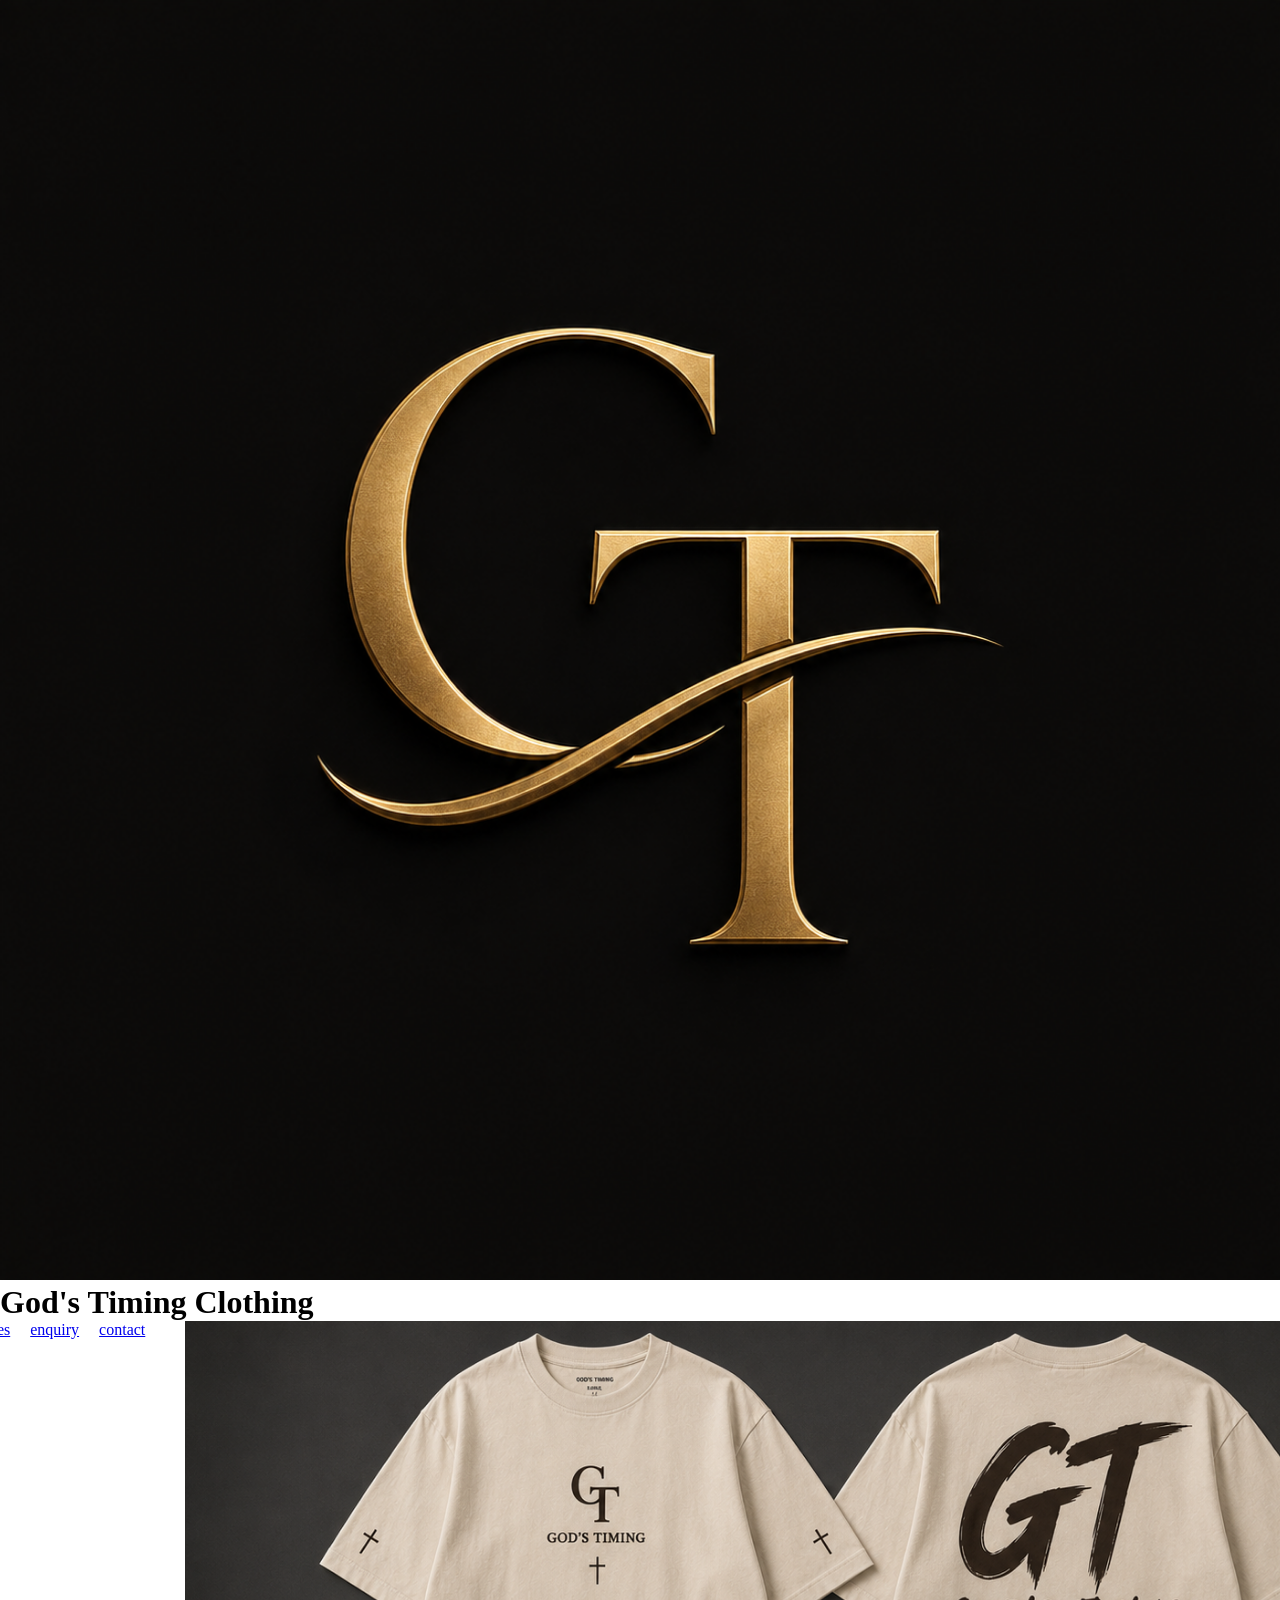
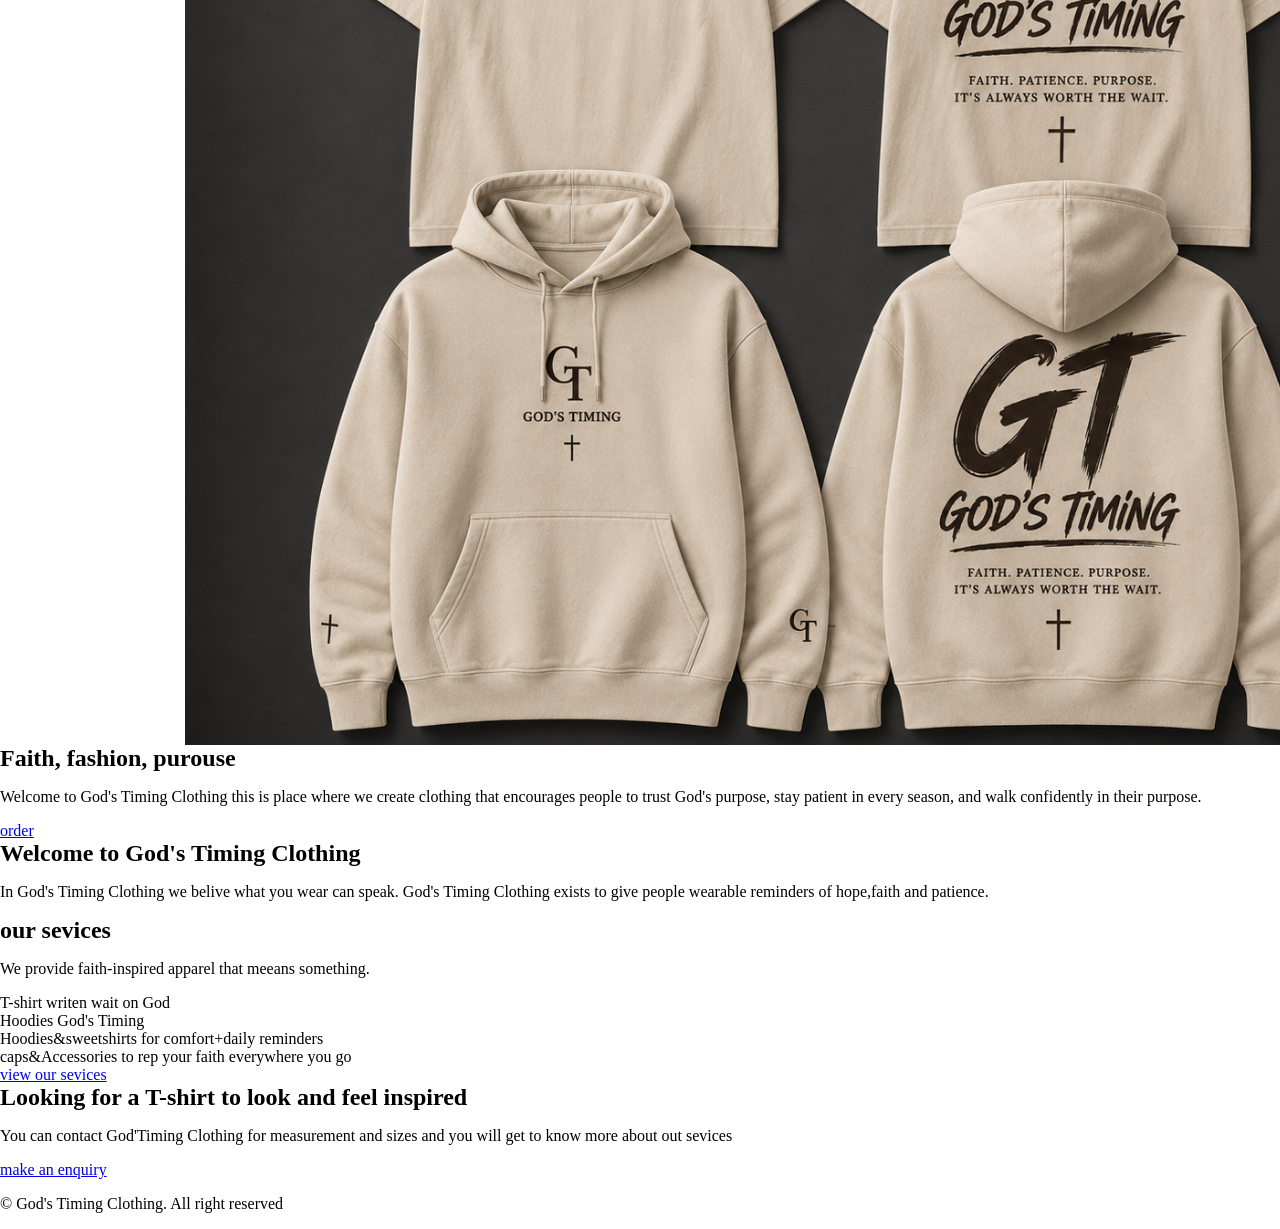
==== index.html @ 5462b07f "final - all files at root" ====
<!DOCTYPE html>
<html lang="en">
<head>
  <link rel="stylesheet" href="css/style.css">
</head>

<body>
<img src="images/LOGO 1.png" alt="God's Timing Logo" width="288">
    
    <header>
        <h1>God's Timing Clothing</h1>
        <!--navigation links-->
        <nav>
            <ul>
                <li><a href="index.html">Homepage</a></li>
                <li><a href="about.html">About us</a></li>
                <li><a href="sevices.html">sevices</a></li>
                <li><a href="enquiry.html">enquiry</a></li>
                <li><a href="contact.html">contact</a></li>
                
 <br>               

    <img src="images/T-shirt+Hoodies.png" alt="God's Timing Logo" width="500">
            </ul>
        </nav>


    </header>
<!--main content-->
<main> 

<Section>

    <h2>Faith, fashion, purouse</h2>

    <p>
        Welcome to God's Timing Clothing 
        this is place where we create clothing 
        that encourages people to trust God's purpose,
        stay patient in every season, and walk confidently
        in their purpose.
    </p>
    <a href="enquiry.html">order</a>


</Section>

<Section>

    <h2>Welcome to God's Timing Clothing</h2>
    
    <p>
       In God's Timing Clothing we belive what you wear can speak.
       God's Timing Clothing exists to give people wearable reminders
       of hope,faith and patience.
    </p>

    <section>

    </section>

    <h2>our sevices</h2>

    <p>
        We provide faith-inspired apparel that meeans something.

    <ul>
        <li>T-shirt writen wait on God</li>
        <li>Hoodies God's Timing</li>
        <li>Hoodies&sweetshirts for comfort+daily reminders</li >
        <li>caps&Accessories to rep your faith everywhere you go</li>
        
    
        <a href="sevices.html">view our sevices</a>
    </ul>
</section>

<section>
        <h2>Looking for a T-shirt to look and feel inspired</h2>

    </p>
         You can contact God'Timing Clothing for measurement and sizes 
         and you will get to know more about out sevices
         <p>

         <a href="enquiry.html">make an enquiry</a>

         </section>

    </main>

    <footer>
        <p>
           &copy; God's Timing Clothing.
           All right reserved
        </p>

    </footer>

    </body>
    <html>
---- css/style.css ----
/* 2.2 - CSS Reset */
* {
  margin: 0;
  padding: 0;
  box-sizing: border-box;
}/* 2.4 - Create a Layout Structure - Flexbox & Grid */
nav ul {
  display: flex;
  justify-content: center;
  gap: 20px;
  list-style: none;
}
.product-grid {
  display: grid;
  grid-template-columns: repeat(3, 1fr);
  gap: 20px;
  padding: 20px;
}

/* 2.5 - Apply Visual Styles */
.card {
  background-color: white;
  border: 2px solid #b51158;
  border-radius: 10px;
  box-shadow: 0 4px 8px rgba(0,0,0,0.2);
  padding: 15px;
  color: #333;
}
a:hover {
  color: #b51158;
  text-decoration: underline;
}
button:hover {
  background-color: #b51158;
  color: white;
  box-shadow: 0 2px 5px rgba(0,0,0,0.3);
}
a:focus, button:focus {
  outline: 2px solid #b51158;
}
a:active {
  color: black;
}
h1 { font-size: 2rem; }
p { font-size: 1em; margin: 1em 0; }
.product-grid { width: 90%; }
.card { width: 100%; }

/* 3.3 - Responsive Images already done */
img { width: 100%; height: auto; max-width: 100%; }
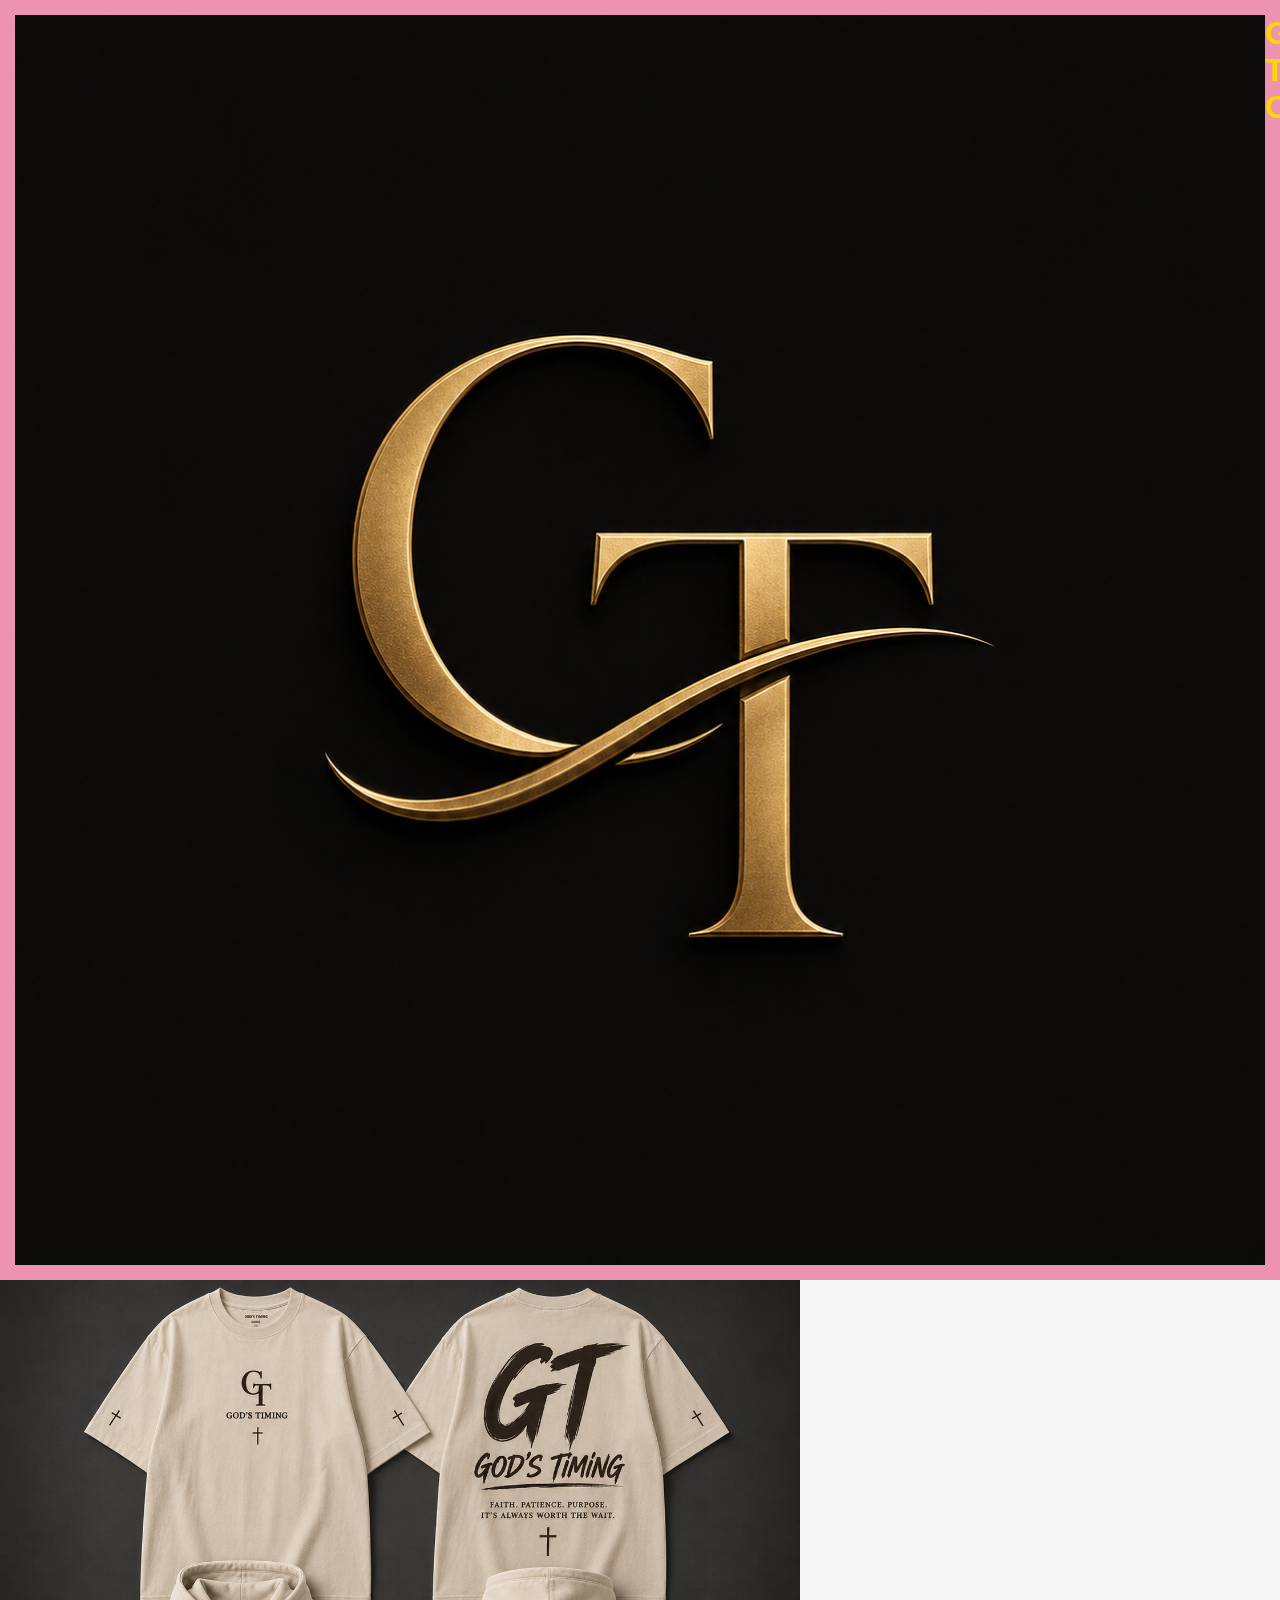
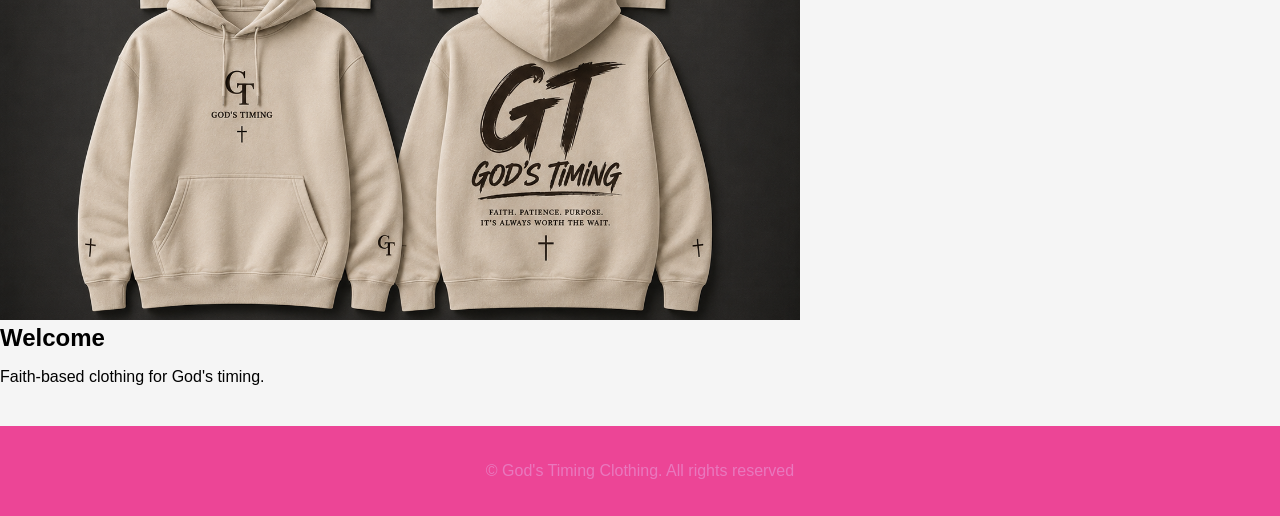
==== commit e1c5d221: "fixed logo" ====
--- a/index.html
+++ b/index.html
@@ -1,103 +1,37 @@
 <!DOCTYPE html>
 <html lang="en">
 <head>
+  <meta charset="UTF-8">
+  <meta name="viewport" content="width=device-width, initial-scale=1.0">
+  <title>God's Timing Clothing</title>
+  <link href="https://fonts.googleapis.com/css2?family=Poppins:wght@400;600;700&display=swap" rel="stylesheet">
   <link rel="stylesheet" href="css/style.css">
 </head>
-
 <body>
-<img src="images/LOGO 1.png" alt="God's Timing Logo" width="288">
-    
-    <header>
-        <h1>God's Timing Clothing</h1>
-        <!--navigation links-->
-        <nav>
-            <ul>
-                <li><a href="index.html">Homepage</a></li>
-                <li><a href="about.html">About us</a></li>
-                <li><a href="sevices.html">sevices</a></li>
-                <li><a href="enquiry.html">enquiry</a></li>
-                <li><a href="contact.html">contact</a></li>
-                
- <br>               
-
-    <img src="images/T-shirt+Hoodies.png" alt="God's Timing Logo" width="500">
-            </ul>
-        </nav>
-
-
-    </header>
-<!--main content-->
-<main> 
-
-<Section>
-
-    <h2>Faith, fashion, purouse</h2>
-
-    <p>
-        Welcome to God's Timing Clothing 
-        this is place where we create clothing 
-        that encourages people to trust God's purpose,
-        stay patient in every season, and walk confidently
-        in their purpose.
-    </p>
-    <a href="enquiry.html">order</a>
-
-
-</Section>
-
-<Section>
-
-    <h2>Welcome to God's Timing Clothing</h2>
-    
-    <p>
-       In God's Timing Clothing we belive what you wear can speak.
-       God's Timing Clothing exists to give people wearable reminders
-       of hope,faith and patience.
-    </p>
-
+  <header>
+    <img src="images/LOGO 1.png" alt="God's Timing Logo" width="150">
+    <h1>God's Timing Clothing</h1>
+    <nav>
+      <ul>
+        <li><a href="index.html">Homepage</a></li>
+        <li><a href="about.html">About us</a></li>
+        <li><a href="services.html">Services</a></li>
+        <li><a href="enquiry.html">Enquiry</a></li>
+        <li><a href="contact.html">Contact</a></li>
+      </ul>
+    </nav>
+  </header>
+  <main>
     <section>
-
+      <img src="images/T-shirt+Hoodies.png" alt="God's Timing Collection" style="width:100%; max-width:800px; margin:auto;">
+      <h2>Welcome</h2>
+      <p>Faith-based clothing for God's timing.</p>
     </section>
-
-    <h2>our sevices</h2>
-
-    <p>
-        We provide faith-inspired apparel that meeans something.
-
-    <ul>
-        <li>T-shirt writen wait on God</li>
-        <li>Hoodies God's Timing</li>
-        <li>Hoodies&sweetshirts for comfort+daily reminders</li >
-        <li>caps&Accessories to rep your faith everywhere you go</li>
-        
-    
-        <a href="sevices.html">view our sevices</a>
-    </ul>
-</section>
-
-<section>
-        <h2>Looking for a T-shirt to look and feel inspired</h2>
-
-    </p>
-         You can contact God'Timing Clothing for measurement and sizes 
-         and you will get to know more about out sevices
-         <p>
-
-         <a href="enquiry.html">make an enquiry</a>
-
-         </section>
-
-    </main>
-
-    <footer>
-        <p>
-           &copy; God's Timing Clothing.
-           All right reserved
-        </p>
-
-    </footer>
-
-    </body>
-    <html>
+  </main>
+  <footer>
+    <p>&copy; God's Timing Clothing. All rights reserved</p>
+  </footer>
+</body>
+</html>
 
              
--- a/css/style.css
+++ b/css/style.css
@@ -17,7 +17,6 @@
   padding: 20px;
 }
 
-/* 2.5 - Apply Visual Styles */
 .card {
   background-color: white;
   border: 2px solid #b51158;
@@ -46,6 +45,79 @@
 .product-grid { width: 90%; }
 .card { width: 100%; }
 
-/* 3.3 - Responsive Images already done */
 img { width: 100%; height: auto; max-width: 100%; }
+/* REGISTRATION FORM STYLES */
+body { font-family: Arial, sans-serif; background:#f5f5f5; }
+header { background:#ee92b1; color:gold; padding:15px; display:flex; justify-content:space-between; }
+#navMenu { display:flex; gap:15px; }
+#navMenu a { color:white; text-decoration:none; }
+#navMenu a.active { color:rgb(229, 94, 141); }
+.form-container { max-width:600px; margin:40px auto; background:white; padding:30px; border-radius:10px; box-shadow:0 4px 8px rgba(0,0,0,0.2); border-top:4px solid #b51158; }
+.form-container label { display:block; margin-top:15px; font-weight:bold; }
+.form-container input, .form-container select { width:100%; padding:10px; margin-top:5px; border:1px solid #ccc; border-radius:5px; box-sizing:border-box; }
+.checkbox { display:flex; align-items:center; gap:10px; }
+.checkbox input { width:auto; }
+.btn { background:rgb(246, 175, 208); color:rgb(238, 125, 182); border:none; padding:12px 20px; margin-top:20px; border-radius:5px; cursor:pointer; font-weight:bold; }
+.btn.secondary { background:#ddd; color:#95265a; }
+footer { text-align:center; padding:20px; background:rgb(236, 69, 150); color:rgb(233, 120, 190); margin-top:40px; }
+/* ===== RESPONSIVE DESIGN - FIX FOR RUBRIC ===== */
 
+/* Image Adjustment */
+img {
+  max-width: 100%;
+  height: auto;
+}
+
+/* Tablet - 1024px */
+@media screen and (max-width: 1024px) {
+  .product-grid {
+    grid-template-columns: repeat(2, 1fr);
+  }
+  body {
+    font-size: 15px;
+  }
+}
+
+/* Mobile - 768px - Navigation, Layout, Typography, Images */
+@media screen and (max-width: 768px) {
+  /* Navigation Menu Adjustment */
+  nav ul, #navMenu {
+    flex-direction: column;
+    align-items: center;
+    gap: 10px;
+  }
+
+  /* Layout Adjustment */
+  .product-grid {
+    grid-template-columns: 1fr;
+    width: 100%;
+    padding: 10px;
+  }
+
+  /* Typography Adjustment */
+  h1 {
+    font-size: 1.8rem;
+  }
+  h2 {
+    font-size: 1.3rem;
+  }
+  body, p {
+    font-size: 14px;
+    line-height: 1.5;
+  }
+
+  /* Image Adjustment */
+  img {
+    width: 100%;
+  }
+  .card {
+    width: 100%;
+  }
+} /* >- this closes 769px */
+
+/* Small Mobile - 480px */
+@media screen and (max-width: 480px) {
+  h1 {
+    font-size: 1.5rem;
+  }
+}
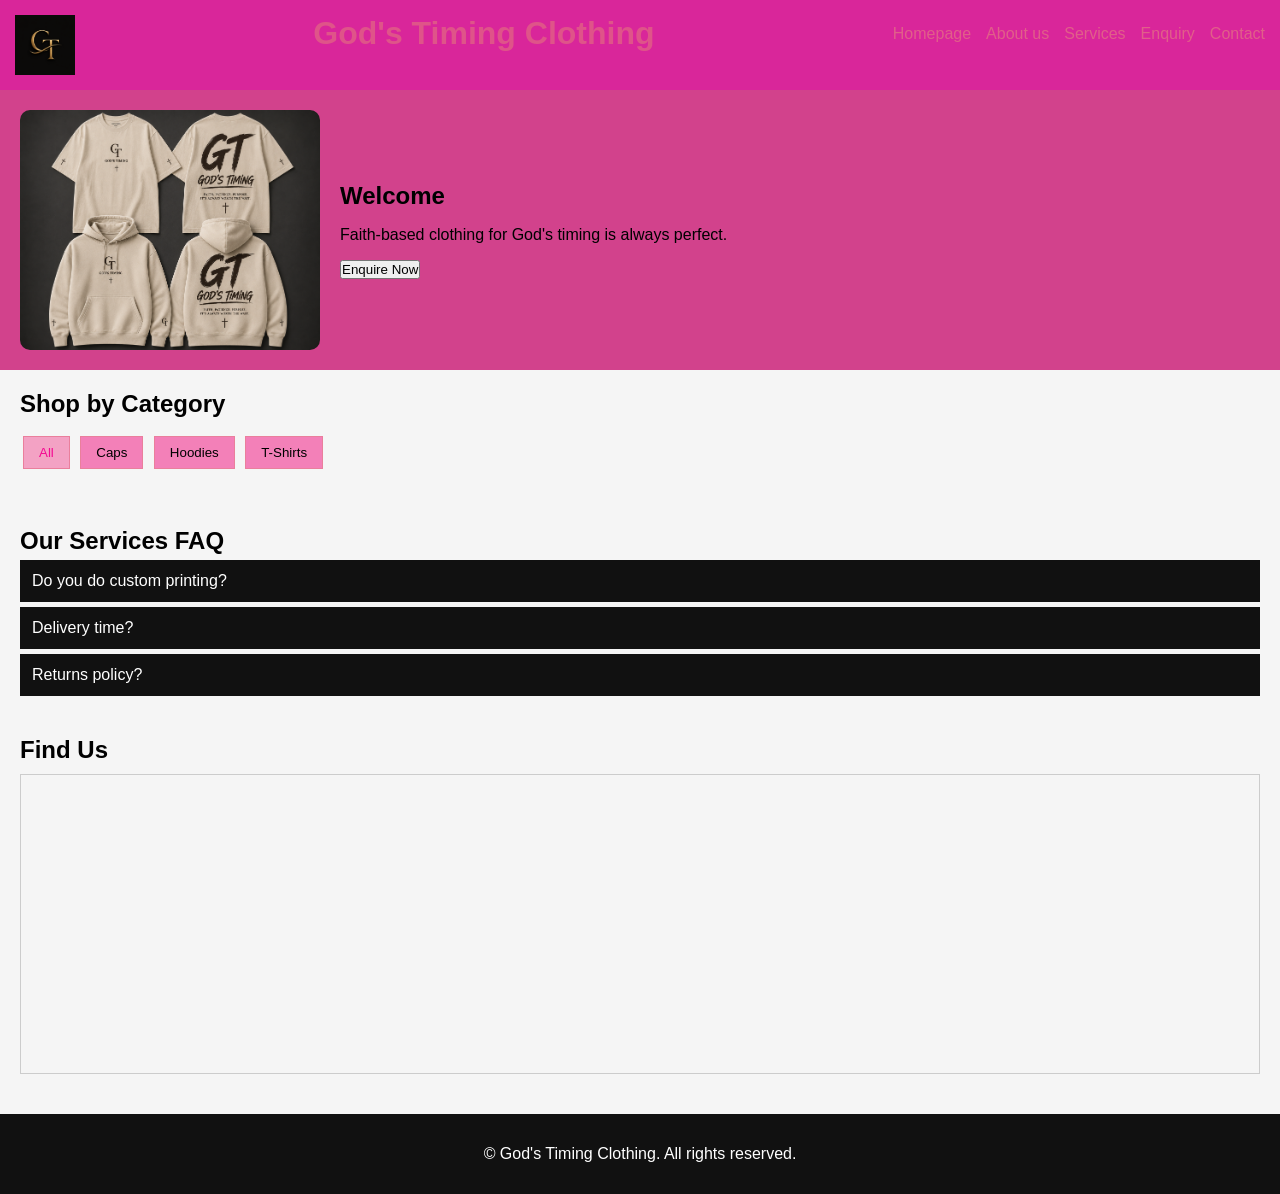
==== commit 27f4ca19: "Added JS enhancements: tabs, accordion, model, map, lightbox, animations" ====
--- a/index.html
+++ b/index.html
@@ -1,36 +1,92 @@
 <!DOCTYPE html>
 <html lang="en">
 <head>
-  <meta charset="UTF-8">
-  <meta name="viewport" content="width=device-width, initial-scale=1.0">
-  <title>God's Timing Clothing</title>
-  <link href="https://fonts.googleapis.com/css2?family=Poppins:wght@400;600;700&display=swap" rel="stylesheet">
-  <link rel="stylesheet" href="css/style.css">
+<meta charset="UTF-8">
+<meta name="viewport" content="width=device-width, initial-scale=1.0">
+<title>God's Timing Clothing</title>
+<link href="https://fonts.googleapis.com/css2?family=Inter:wght@400;700&display=swap" rel="stylesheet">
+<link rel="stylesheet" href="css/style.css">
+<link rel="stylesheet" href="https://unpkg.com/leaflet@1.9.4/dist/leaflet.css" />
+<script src="https://code.jquery.com/jquery-3.7.1.min.js"></script>
 </head>
 <body>
-  <header>
-    <img src="images/LOGO 1.png" alt="God's Timing Logo" width="150">
-    <h1>God's Timing Clothing</h1>
-    <nav>
-      <ul>
-        <li><a href="index.html">Homepage</a></li>
-        <li><a href="about.html">About us</a></li>
-        <li><a href="services.html">Services</a></li>
-        <li><a href="enquiry.html">Enquiry</a></li>
-        <li><a href="contact.html">Contact</a></li>
-      </ul>
-    </nav>
-  </header>
-  <main>
-    <section>
-      <img src="images/T-shirt+Hoodies.png" alt="God's Timing Collection" style="width:100%; max-width:800px; margin:auto;">
+<header>
+  <img src="images/LOGO 1.png" alt="Logo" class="logo">
+  <h1>God's Timing Clothing</h1>
+  <nav>
+    <ul>
+      <li><a href="index.html">Homepage</a></li>
+      <li><a href="about.html">About us</a></li>
+      <li><a href="services.html">Services</a></li>
+      <li><a href="enquiry.html">Enquiry</a></li>
+      <li><a href="contact.html">Contact</a></li>
+    </ul>
+  </nav>
+</header>
+
+<main>
+  <section class="hero">
+    <img src="images/T-shirt+Hoodies.png" alt="Hero">
+    <div>
       <h2>Welcome</h2>
-      <p>Faith-based clothing for God's timing.</p>
-    </section>
-  </main>
-  <footer>
-    <p>&copy; God's Timing Clothing. All rights reserved</p>
-  </footer>
+      <p>Faith-based clothing for God's timing is always perfect.</p>
+      <button id="openModal">Enquire Now</button>
+    </div>
+  </section>
+
+  <!-- TABS - Requirement 1 -->
+  <section>
+    <h2>Shop by Category</h2>
+    <div class="tabs">
+      <button class="tab-btn active" data-tab="all">All</button>
+      <button class="tab-btn" data-tab="caps">Caps</button>
+      <button class="tab-btn" data-tab="hoodies">Hoodies</button>
+      <button class="tab-btn" data-tab="shirts">T-Shirts</button>
+    </div>
+    <div id="productGrid" class="grid"></div>
+  </section>
+
+  <!-- ACCORDION - Requirement 1 -->
+  <section>
+    <h2>Our Services FAQ</h2>
+    <div class="accordion">
+      <div class="accordion-header">Do you do custom printing?</div>
+      <div class="accordion-body">Yes, we do bulk custom printing from 10 items upwards.</div>
+      <div class="accordion-header">Delivery time?</div>
+      <div class="accordion-body">2-3 days Gauteng, 3-5 days nationwide.</div>
+      <div class="accordion-header">Returns policy?</div>
+      <div class="accordion-body">7 day return if unworn.</div>
+    </div>
+  </section>
+
+  <!-- MAP - Requirement 2 -->
+  <section>
+    <h2>Find Us</h2>
+    <div id="map"></div>
+  </section>
+</main>
+
+<!-- MODAL - Requirement 1 -->
+<div id="enquiryModal" class="modal">
+  <div class="modal-content">
+    <span class="close-modal">&times;</span>
+    <h3>Quick Enquiry</h3>
+    <p>Contact us on WhatsApp: 071 123 4567</p>
+    <a href="enquiry.html">Go to enquiry page</a>
+  </div>
+</div>
+
+<!-- LIGHTBOX - Requirement 5 -->
+<div id="lightbox" onclick="closeLightbox()">
+  <img id="lightbox-img" src="">
+</div>
+
+<footer>
+  <p>&copy; God's Timing Clothing. All rights reserved.</p>
+</footer>
+
+<script src="https://unpkg.com/leaflet@1.9.4/dist/leaflet.js"></script>
+<script src="js/script.js"></script>
 </body>
 </html>
 
--- a/css/style.css
+++ b/css/style.css
@@ -120,4 +120,143 @@
   h1 {
     font-size: 1.5rem;
   }
+}
+/* --- IIE JavaScript Enhancements - Added for POE --- */
+header {
+  background: #d9269a;
+  color: #df5489;
+  padding: 15px;
+  text-align: center;
+}
+.logo {
+  width: 60px;
+}
+nav ul {
+  list-style: none;
+  display: flex;
+  justify-content: center;
+  gap: 15px;
+  margin-top: 10px;
+  flex-wrap: wrap;
+}
+nav a {
+  color: #e15f89;
+  text-decoration: none;
+}
+.hero {
+  display: flex;
+  flex-wrap: wrap;
+  align-items: center;
+  gap: 20px;
+  padding: 20px;
+  background: #d2428c;
+}
+.hero img {
+  width: 300px;
+  border-radius: 10px;
+}
+.tabs {
+  margin: 15px 0;
+}
+.tab-btn {
+  padding: 8px 15px;
+  margin: 3px;
+  border: 1px solid #ea7f9c;
+  background: #f380b8;
+  cursor: pointer;
+}
+.tab-btn.active {
+  background: #f3a2c4;
+  color: #f40992;
+}
+.grid {
+  display: grid;
+  grid-template-columns: repeat(auto-fit, minmax(150px, 1fr));
+  gap: 15px;
+  margin-top: 10px;
+}
+.product-card {
+  background: #fff;
+  padding: 10px;
+  border: 1px solid #eee;
+  text-align: center;
+}
+.product-card img {
+  width: 100%;
+  cursor: pointer;
+  transition: 0.3s;
+}
+.product-card img:hover {
+  transform: scale(1.05);
+}
+.accordion-header {
+  background: #111;
+  color: #fff;
+  padding: 12px;
+  margin-top: 5px;
+  cursor: pointer;
+}
+.accordion-body {
+  display: none;
+  padding: 10px;
+  background: #eee;
+}
+#map {
+  height: 300px;
+  width: 100%;
+  margin-top: 10px;
+  border: 1px solid #ccc;
+}
+.modal {
+  display: none;
+  position: fixed;
+  top: 0;
+  left: 0;
+  width: 100%;
+  height: 100%;
+  background: rgba(0,0,0,0.6);
+  justify-content: center;
+  align-items: center;
+  z-index: 1000;
+}
+.modal-content {
+  background: #fff;
+  padding: 20px;
+  border-radius: 8px;
+  width: 90%;
+  max-width: 400px;
+  position: relative;
+}
+.close-modal {
+  position: absolute;
+  right: 10px;
+  top: 5px;
+  font-size: 24px;
+  cursor: pointer;
+}
+#lightbox {
+  display: none;
+  position: fixed;
+  top: 0;
+  left: 0;
+  width: 100%;
+  height: 100%;
+  background: rgba(0,0,0,0.85);
+  justify-content: center;
+  align-items: center;
+  z-index: 999;
+}
+#lightbox img {
+  max-width: 90%;
+  max-height: 90%;
+}
+footer {
+  background: #111;
+  color: #fff;
+  text-align: center;
+  padding: 15px;
+  margin-top: 20px;
+}
+section {
+  padding: 20px;
 }
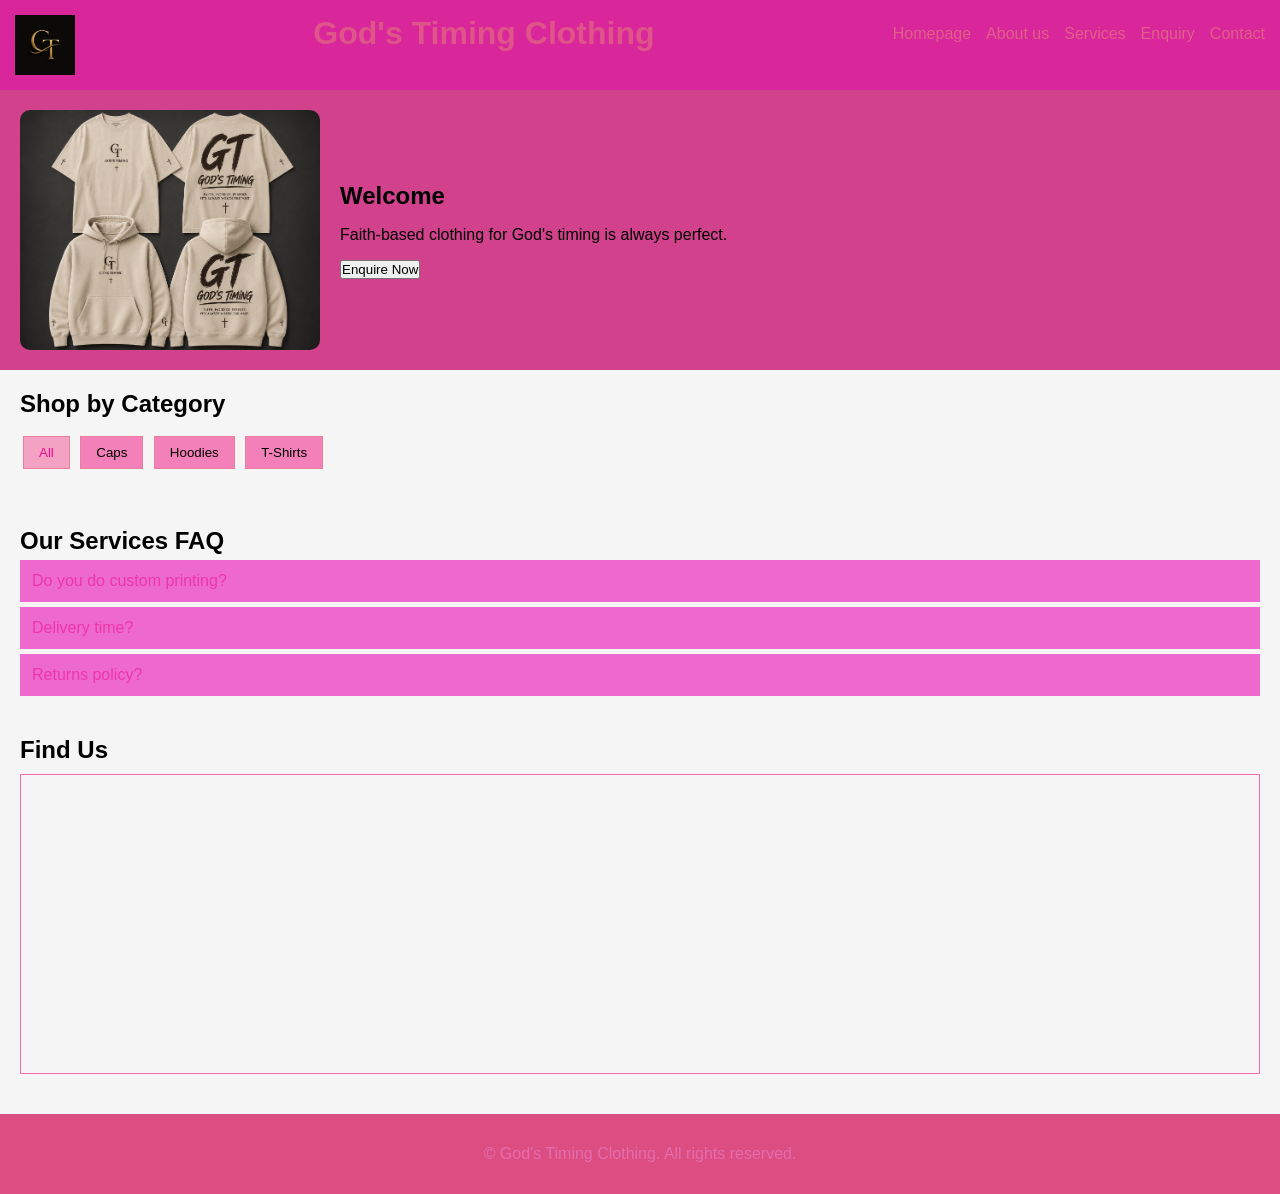
==== commit 10f046e6: "fix duplicate script and add jQery - mao and products now working" ====
--- a/index.html
+++ b/index.html
@@ -84,10 +84,11 @@
 <footer>
   <p>&copy; God's Timing Clothing. All rights reserved.</p>
 </footer>
-
+<script src="https://code.jquery.com/jquery-3.7.1.min.js"></script>
 <script src="https://unpkg.com/leaflet@1.9.4/dist/leaflet.js"></script>
 <script src="js/script.js"></script>
 </body>
 </html>
 
+
              
--- a/css/style.css
+++ b/css/style.css
@@ -178,7 +178,7 @@
 .product-card {
   background: #fff;
   padding: 10px;
-  border: 1px solid #eee;
+  border: 1px solid #f1096a;
   text-align: center;
 }
 .product-card img {
@@ -190,8 +190,8 @@
   transform: scale(1.05);
 }
 .accordion-header {
-  background: #111;
-  color: #fff;
+  background: #ed69ce;
+  color: #ee36aa;
   padding: 12px;
   margin-top: 5px;
   cursor: pointer;
@@ -199,13 +199,13 @@
 .accordion-body {
   display: none;
   padding: 10px;
-  background: #eee;
+  background: #f193c7;
 }
 #map {
   height: 300px;
   width: 100%;
   margin-top: 10px;
-  border: 1px solid #ccc;
+  border: 1px solid #f56cac;
 }
 .modal {
   display: none;
@@ -214,13 +214,13 @@
   left: 0;
   width: 100%;
   height: 100%;
-  background: rgba(0,0,0,0.6);
+  background: rgba(192, 12, 84, 0.6);
   justify-content: center;
   align-items: center;
   z-index: 1000;
 }
 .modal-content {
-  background: #fff;
+  background: #f35fba;
   padding: 20px;
   border-radius: 8px;
   width: 90%;
@@ -241,7 +241,7 @@
   left: 0;
   width: 100%;
   height: 100%;
-  background: rgba(0,0,0,0.85);
+  background: rgba(239, 119, 191, 0.85);
   justify-content: center;
   align-items: center;
   z-index: 999;
@@ -251,8 +251,8 @@
   max-height: 90%;
 }
 footer {
-  background: #111;
-  color: #fff;
+  background: #dc4d81;
+  color: #e56daf;
   text-align: center;
   padding: 15px;
   margin-top: 20px;
